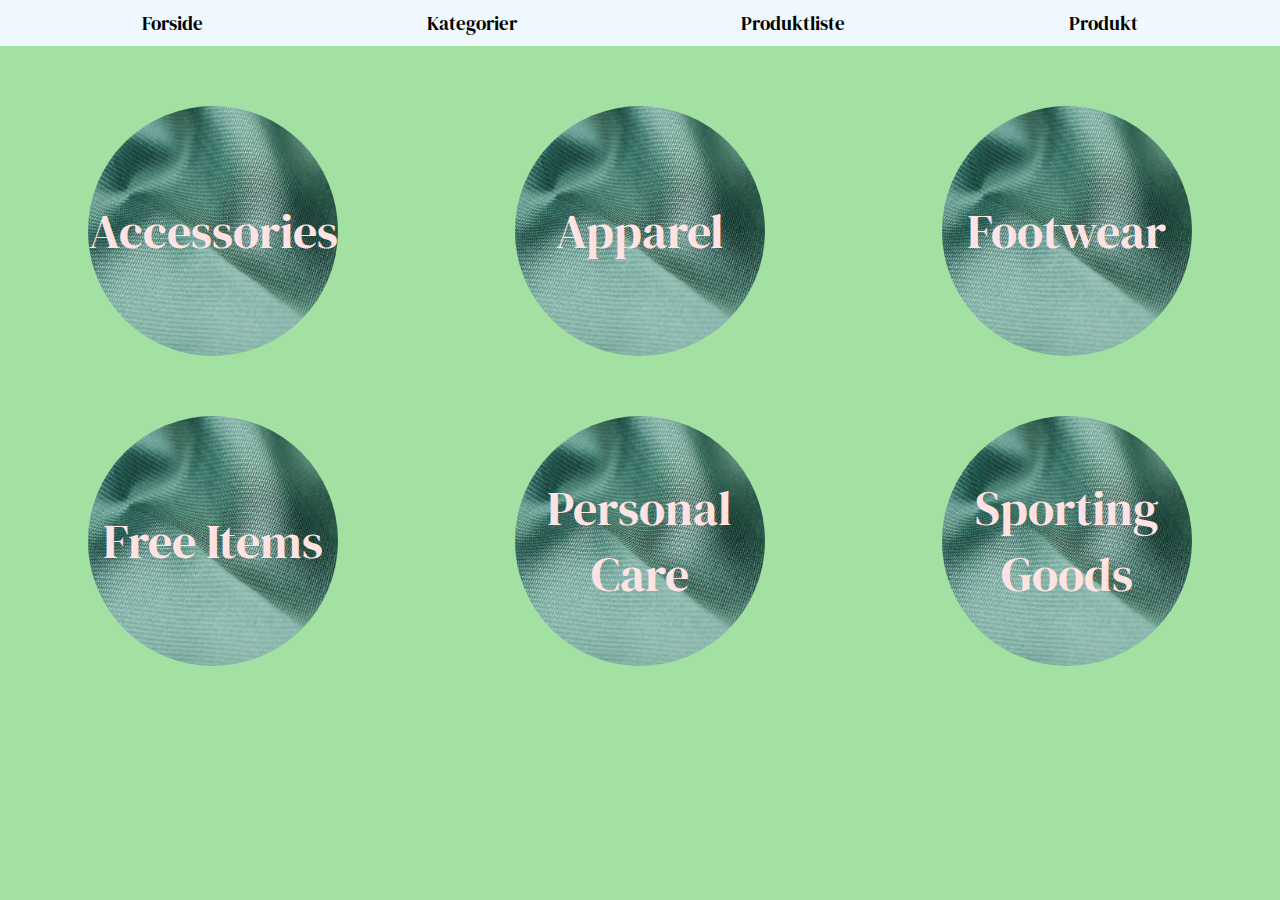
==== kategori.html @ fa545dab "first commit" ====
<!DOCTYPE html>
<html lang="da">

<head>
    <meta charset="UTF-8">
    <meta name="viewport" content="width=device-width, initial-scale=1.0">
    <title>Kategorier</title>
    <link rel="stylesheet" href="style.css">
    <link rel="stylesheet" href="general.css">
    <link rel="preconnect" href="https://fonts.googleapis.com">
    <link rel="preconnect" href="https://fonts.gstatic.com" crossorigin>
    <link href="https://fonts.googleapis.com/css2?family=DM+Serif+Display&display=swap" rel="stylesheet">
</head>

<body>
    <header class="margin_bottom"><a href="index.html">Forside</a><a href="kategori.html">Kategorier</a><a
            href="produktliste.html">Produktliste</a><a href="produkt.html">Produkt</a></header>
    <main>

        <div class="kategori_grid">
            <a href="produktliste.html">
                <div class="kategori margin_bottom flex-col flex-align-center">
                    <p>Accessories</p>
                </div>
            </a>

            <a href="produktliste.html">
                <div class="kategori margin_bottom flex-col flex-align-center">
                    <p>Apparel</p>
                </div>
            </a>
            <a href=" produktliste.html">
                <div class="kategori margin_bottom flex-col flex-align-center">
                    <p>Footwear</p>
                </div>
            </a>
            <a href=" produktliste.html">
                <div class="kategori margin_bottom  flex-col flex-align-center">
                    <p>Free Items</p>
                </div>
            </a>
            <a href=" produktliste.html">
                <div class="kategori margin_bottom flex-col flex-align-center">
                    <p>Personal Care</p>
                </div>
            </a>
            <a href=" produktliste.html">
                <div class="kategori margin_bottom flex-col flex-align-center">
                    <p>Sporting Goods</p>
                </div>
            </a>
        </div>
    </main>
    <footer></footer>
</body>

</html>
---- style.css ----
header {
  display: flex;
  flex-direction: row;
  align-items: flex-start;
  justify-content: space-around;

  padding: 10px 30px 10px 30px;
  background-color: aliceblue;
}
header a {
  font-family: "DM Serif Display", serif;
  font-size: 1.2rem;
  color: black;
}
header a:hover {
  color: rgb(163, 205, 188);
}
h1 {
  font-family: "DM Serif Display", serif;
  font-size: 6rem;
}
body {
  background-color: rgb(162, 225, 162);
  color: white;
}
.logo {
  display: flex;
  flex-direction: row;
}
.logo :nth-child(2) {
  color: black;
}
.kategori_grid {
  display: grid;
  grid-template-columns: 1fr 1fr 1fr;
  grid-template-rows: 1fr 1fr;
  justify-items: center;
}
.kategori {
  width: 250px;
  height: 250px;
  background-image: url(images/stof.jpg);
  background-size: cover;

  border-radius: 100%;
  transition: 0.5s;
}
.kategori p {
  color: rgb(255, 226, 226);
  font-family: "DM Serif Display", serif;
  text-align: center;
  font-size: 3rem;
}
a {
  text-decoration: none;
}
.kategori:hover {
  scale: 105%;
  transition: 0.5s;
}
.flex-col {
  display: flex;
  flex-direction: column;
}
.flex-row {
  display: flex;
  flex-direction: row;
}
.flex-align-center {
  align-items: center;
  justify-content: center;
}
.grid_liste {
  display: grid;
  grid-template-columns: 1fr 1fr;
  gap: 100px;
}
.grid_liste a {
  color: white;
}
.grid_liste img {
  height: 300px;
  width: auto;
  transition: 0.5s;
}
.grid_liste img:hover {
  transition: 0.5s;
  /* scale: 1.05; */
}
.grid_liste div {
  background-color: rgba(0, 0, 0, 0.791);
  padding: 15px;
  gap: 10px;
  font-family: "Figtree", sans-serif;
  font-size: 15px;
  transition: 0.3s;
}
.sale {
  position: absolute;
  z-index: 10;
  height: 40px;
  width: 80px;
  background-color: rgba(0, 0, 0, 0.515);
}
.sale p {
  color: rgb(226, 105, 105);
}
div .udsolgt {
  position: absolute;
  z-index: 9;
  height: 300px;
  width: 225px;
  color: rgb(226, 105, 105);
  background-color: rgba(0, 0, 0, 0.471);
}
div .udsolgt p {
  color: rgb(226, 105, 105);
  font-weight: 700;
}
.grid_liste div:hover {
  background-color: rgba(0, 0, 0, 0.791);
  padding: 15px;
  gap: 10px;
  font-family: "Figtree", sans-serif;
  color: rgb(82, 157, 59);
  scale: 1.02;
  transition: 0.3s;
  font-size: 15px;
}
.produkt {
  display: grid;
  grid-template-columns: 2fr 3fr;
  gap: 50px;
  background-color: rgba(255, 255, 255, 0.36);
  padding: 15px;
}
.titel {
  font-family: "DM Serif Display", serif;
  font-size: 2rem;
  color: black;
  gap: 10px;
}
p {
  font-family: "Figtree", sans-serif;
  color: darkslategrey;
}
h3 {
  font-family: "Figtree", sans-serif;
  color: darkslategrey;
}
.item_info {
  max-width: 500px;
}

@media screen and (max-width: 800px) {
  .kategori_grid {
    display: grid;
    grid-template-columns: 1fr;
    grid-template-rows: 0fr;
    justify-items: center;
  }
}
---- general.css ----
/*************** Reset *********************/
* {
  margin: 0;
  padding: 0;
  box-sizing: border-box;
}
img {
  width: 100%;
  height: auto;
  display: block;
}
.margin_bottom {
  margin-bottom: 60px;
}
main {
  margin: auto;
  max-width: 1300px;
  min-height: 100%;
}
/* body {
  max-width: 1400px;
} */
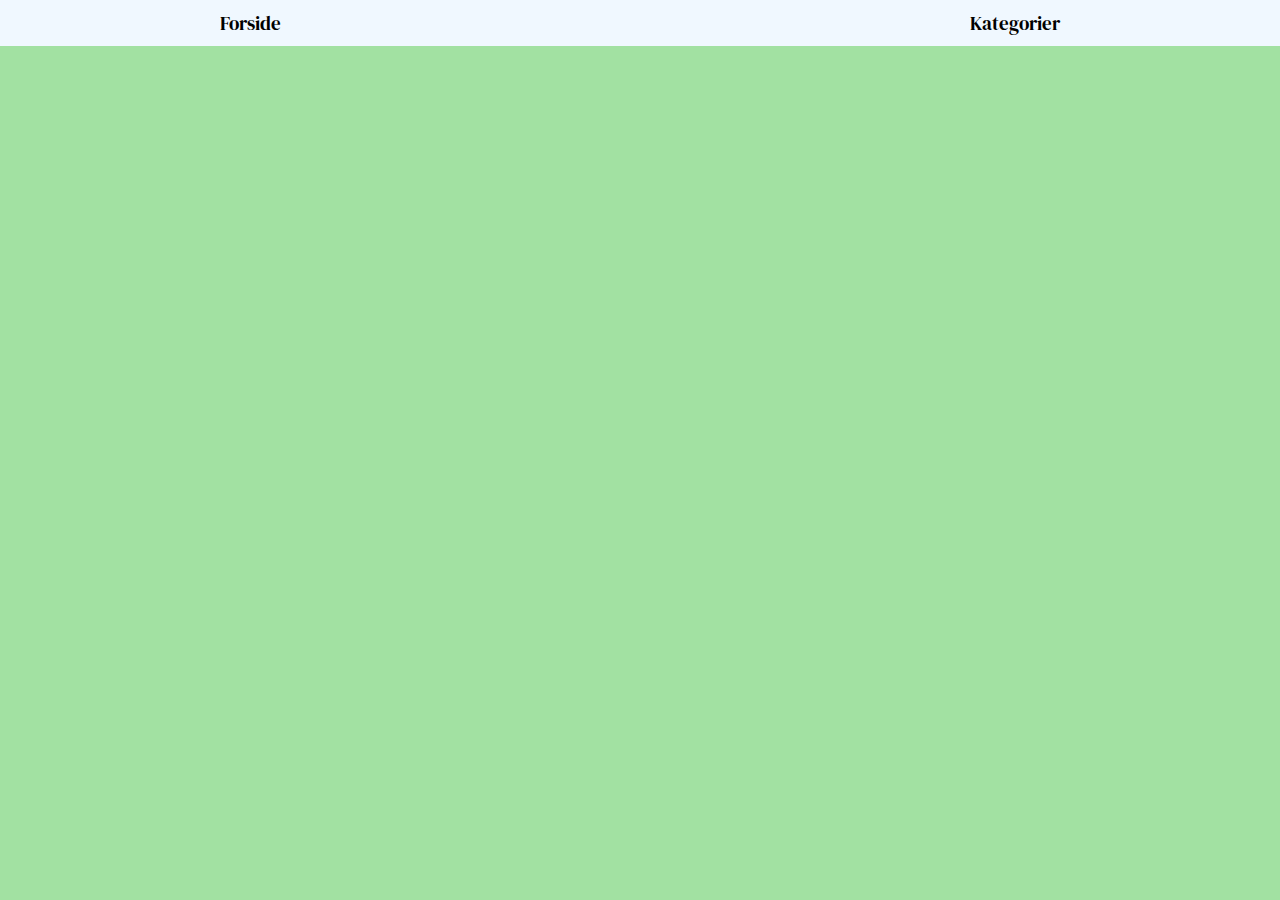
==== commit ca5b165e: "header wip og styling" ====
--- a/kategori.html
+++ b/kategori.html
@@ -13,12 +13,22 @@
 </head>
 
 <body>
-    <header class="margin_bottom"><a href="index.html">Forside</a><a href="kategori.html">Kategorier</a><a
-            href="produktliste.html">Produktliste</a><a href="produkt.html">Produkt</a></header>
+    <header class="margin_bottom"><a href="index.html">Forside</a><a href="kategori.html">Kategorier</a></header>
     <main>
 
-        <div class="kategori_grid">
-            <a href="produktliste.html">
+        <div class="kategori_container kategori_grid">
+
+            <!-- <template class="kategori_template">
+                <article class="kategori_article">
+                    <a>
+                        <div class="kat_div kategori margin_bottom flex-col flex-align-center">
+                            <p class="kat_text">Accessories</p>
+                        </div>
+                    </a>
+                </article>
+            </template> -->
+
+            <!-- <a href="produktliste.html">
                 <div class="kategori margin_bottom flex-col flex-align-center">
                     <p>Accessories</p>
                 </div>
@@ -48,10 +58,20 @@
                 <div class="kategori margin_bottom flex-col flex-align-center">
                     <p>Sporting Goods</p>
                 </div>
-            </a>
+            </a> -->
         </div>
     </main>
     <footer></footer>
+    <script src="kategorijava.js"></script>
 </body>
 
-</html>+</html>
+<template class="kategori_template">
+    <article class="kategori_article">
+        <a>
+            <div class="kat_div kategori margin_bottom flex-col flex-align-center">
+                <p class="kat_text">Accessories</p>
+            </div>
+        </a>
+    </article>
+</template>--- a/style.css
+++ b/style.css
@@ -1,10 +1,10 @@
 header {
   display: flex;
   flex-direction: row;
-  align-items: flex-start;
-  justify-content: space-around;
+  /* align-items: flex-start; */
+  justify-content: space-between;
 
-  padding: 10px 30px 10px 30px;
+  padding: 10px 220px 10px 220px;
   background-color: aliceblue;
 }
 header a {
@@ -26,9 +26,11 @@
 .logo {
   display: flex;
   flex-direction: row;
+  color: black;
 }
 .logo :nth-child(2) {
-  color: black;
+  color: rgb(12, 62, 69);
+  font-weight: 900;
 }
 .kategori_grid {
   display: grid;
@@ -39,11 +41,16 @@
 .kategori {
   width: 250px;
   height: 250px;
-  background-image: url(images/stof.jpg);
-  background-size: cover;
-
+  /* background-image: url(images/stof.webp);
+  background-size: cover; */
+  background-color: rgb(10, 106, 74);
   border-radius: 100%;
   transition: 0.5s;
+}
+#Forside {
+  background-image: url(images/portswear.webp);
+
+  background-size: cover;
 }
 .kategori p {
   color: rgb(255, 226, 226);
@@ -87,35 +94,41 @@
   transition: 0.5s;
   /* scale: 1.05; */
 }
-.grid_liste div {
+/* .grid_liste div {
   background-color: rgba(0, 0, 0, 0.791);
   padding: 15px;
   gap: 10px;
   font-family: "Figtree", sans-serif;
   font-size: 15px;
   transition: 0.3s;
-}
-.sale {
+} */
+.item_info_sale {
   position: absolute;
   z-index: 10;
-  height: 40px;
-  width: 80px;
-  background-color: rgba(0, 0, 0, 0.515);
+  height: 50px;
+  width: 90px;
+  background-color: rgba(255, 0, 0, 0.515);
+  text-align: center;
+  font-size: 2rem;
 }
 .sale p {
   color: rgb(226, 105, 105);
 }
-div .udsolgt {
+div .item_info_udsolgt {
   position: absolute;
   z-index: 9;
-  height: 300px;
-  width: 225px;
-  color: rgb(226, 105, 105);
-  background-color: rgba(0, 0, 0, 0.471);
+  height: 5rem;
+  width: 23.8rem;
+  color: rgb(255, 255, 255);
+  background-color: rgba(255, 0, 0, 0.471);
+  text-align: center;
+  font-size: 3rem;
+  font-style: italic;
+  font-weight: bold;
 }
-div .udsolgt p {
-  color: rgb(226, 105, 105);
-  font-weight: 700;
+
+.hide {
+  display: none;
 }
 .grid_liste div:hover {
   background-color: rgba(0, 0, 0, 0.791);
@@ -142,14 +155,37 @@
 }
 p {
   font-family: "Figtree", sans-serif;
-  color: darkslategrey;
+  color: rgb(255, 255, 255);
 }
+
 h3 {
   font-family: "Figtree", sans-serif;
-  color: darkslategrey;
+  color: rgb(255, 255, 255);
 }
 .item_info {
   max-width: 500px;
+}
+.card_container {
+  display: grid;
+  grid-template-columns: repeat(auto-fill, minmax(400px, 1fr));
+  gap: 2rem;
+}
+.item_article {
+  padding: 1rem;
+  display: flex;
+  flex-direction: row;
+  gap: 1rem;
+  background-color: rgba(0, 0, 0, 0.791);
+  font-family: "Figtree", sans-serif;
+  font-size: 15px;
+  transition: 0.3s;
+}
+.item_article:hover {
+  scale: 1.02;
+  transition: 0.3s;
+}
+.product_p {
+  color: black;
 }
 
 @media screen and (max-width: 800px) {
